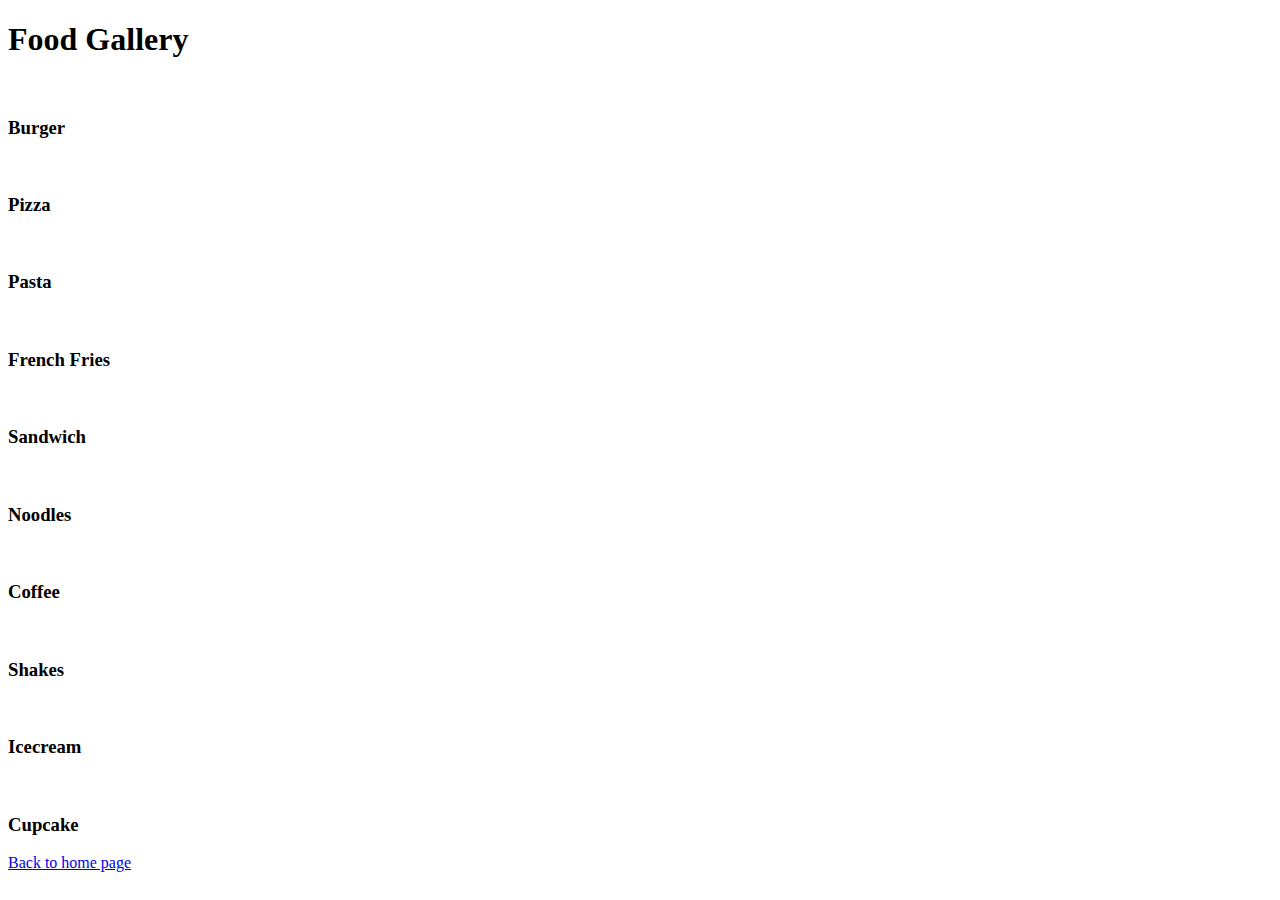
==== other/gallery.html @ 81c56f78 "foodie" ====
<!DOCTYPE html>
<html lang="en">
<head>
    <meta charset="UTF-8">
    <meta http-equiv="X-UA-Compatible" content="IE=edge">
    <meta name="viewport" content="width=device-width, initial-scale=1.0">
    <title>Gallery</title>
    <link rel="stylesheet" href="style/gallery.css">
</head>
<body>
    <section id="gallery">
        <h1>Food Gallery</h1>
        <div id="images-container">
        <div class="images">
            <img src="images/gallery/burger.jpg" alt="">
            <h3>Burger</h3>
        </div>
        <div class="images">
            <img src="images/gallery/pizza.jpg" alt="">
            <h3>Pizza</h3>
        </div>
        <div class="images">
            <img src="images/gallery/pasta.jpg" alt="">
            <h3>Pasta</h3>
        </div>
        <div class="images">
            <img src="images/gallery/french.jpg" alt="">
            <h3>French Fries</h3>
        </div>
        <div class="images">
            <img src="images/gallery/sandwich.jpg" alt="">
            <h3>Sandwich</h3>
        </div>
        <div class="images">
            <img src="images/gallery/noodles.jpg" alt="">
            <h3>Noodles</h3>
        </div>
        <div class="images">
            <img src="images/gallery/coffee.jpg" alt="">
            <h3>Coffee</h3>
        </div>
        <div class="images">
            <img src="images/gallery/shakes.jpg" alt="">
            <h3>Shakes</h3>
        </div>
        <div class="images">
            <img src="images/gallery/icecream.jpg" alt="">
            <h3>Icecream</h3>
        </div>
        <div class="images">
            <img src="images/gallery/cupcake.jpg" alt="">
            <h3>Cupcake</h3>
        </div>
    </div>
    <div>
        <a href="index.html">Back to home page</a>
    </div>
</section>

</body>
</html>
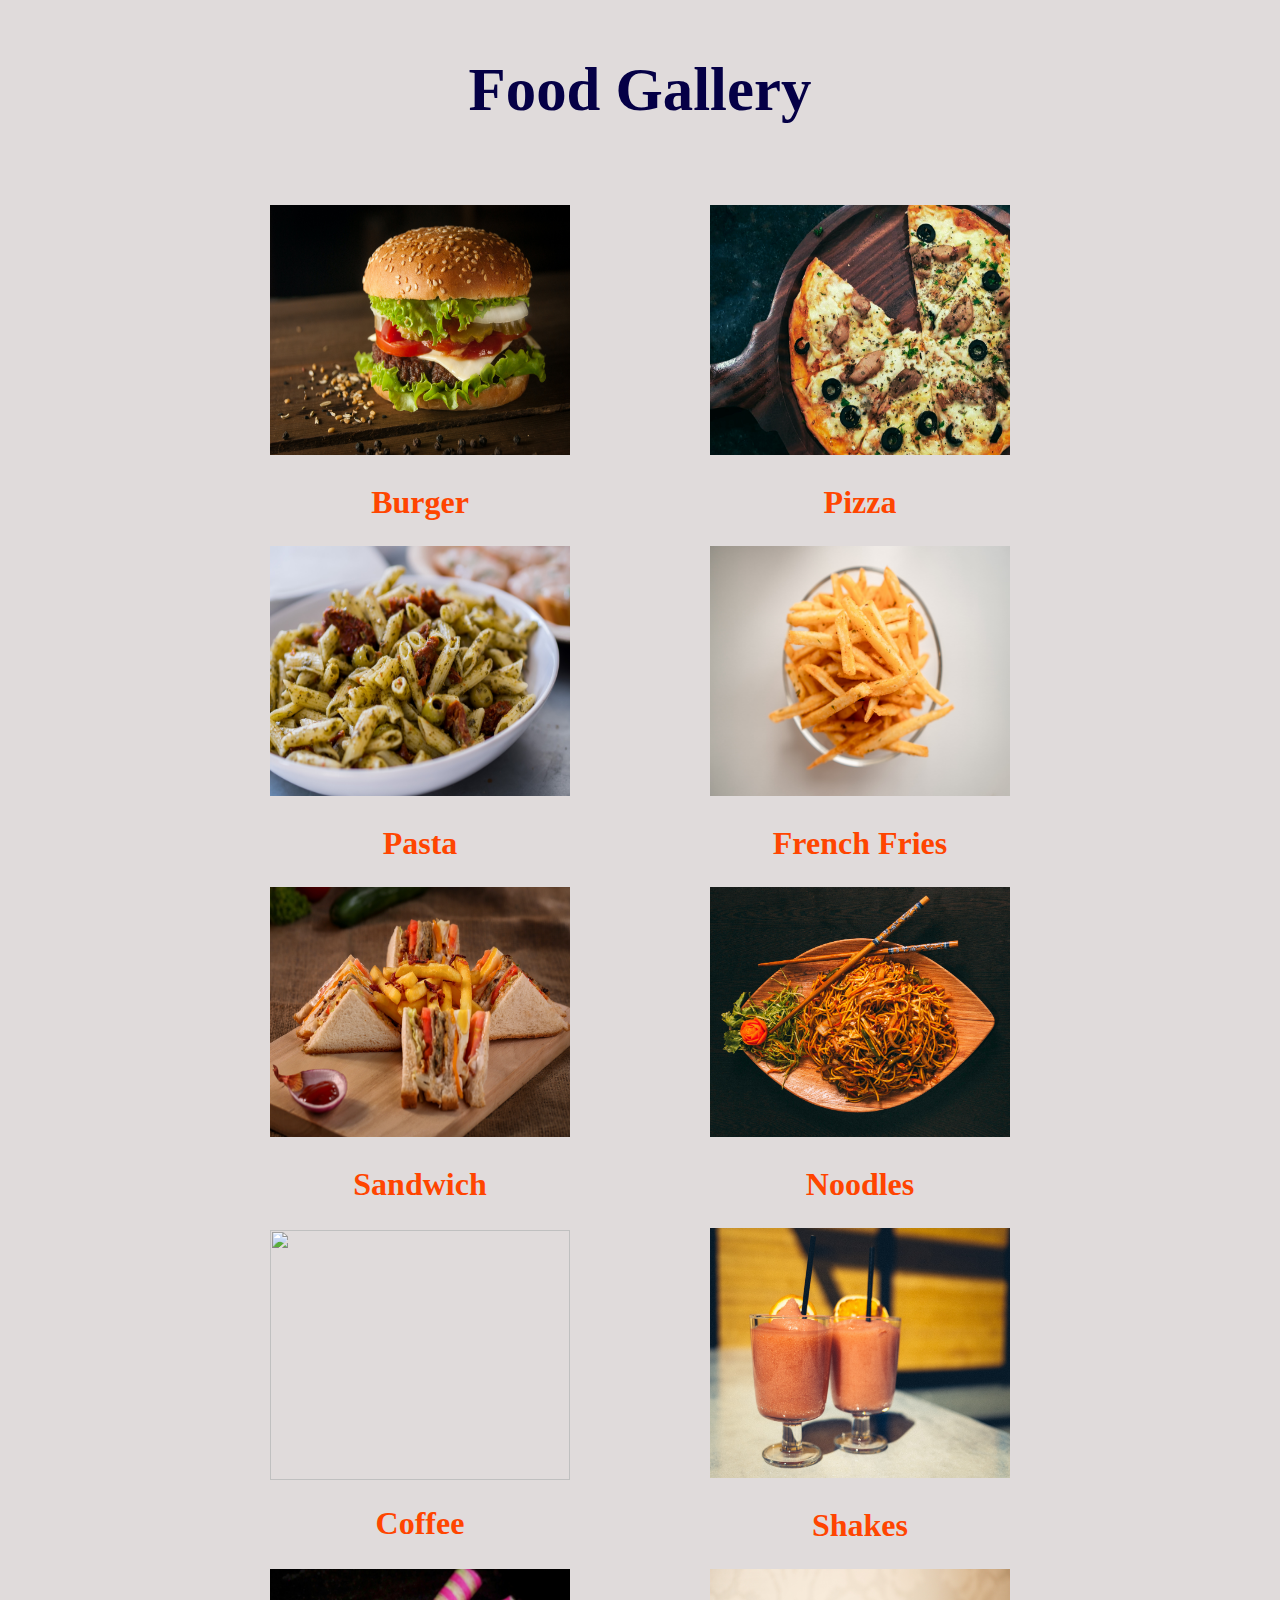
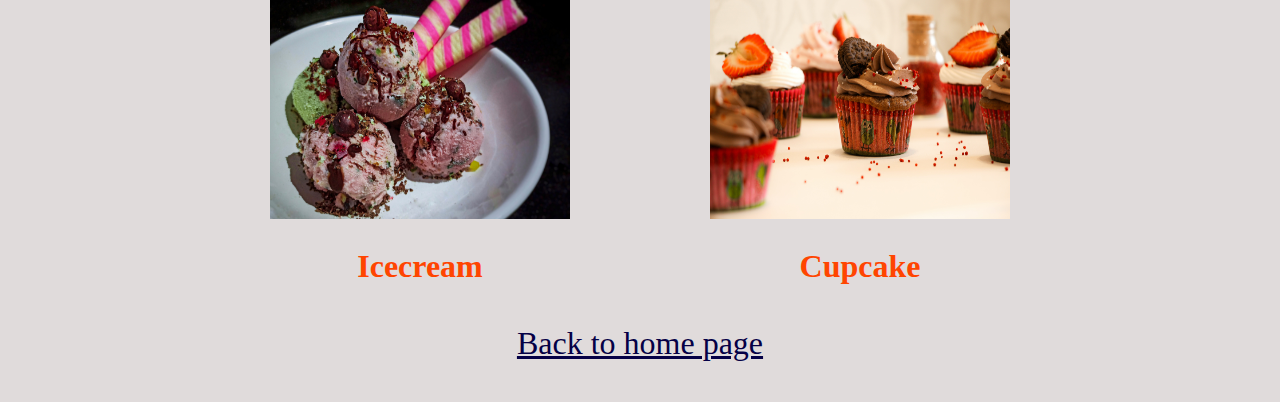
==== commit 23212fc0: "Update gallery.html" ====
--- a/other/gallery.html
+++ b/other/gallery.html
@@ -5,57 +5,57 @@
     <meta http-equiv="X-UA-Compatible" content="IE=edge">
     <meta name="viewport" content="width=device-width, initial-scale=1.0">
     <title>Gallery</title>
-    <link rel="stylesheet" href="style/gallery.css">
+    <link rel="stylesheet" href="../style/gallery.css">
 </head>
 <body>
     <section id="gallery">
         <h1>Food Gallery</h1>
         <div id="images-container">
         <div class="images">
-            <img src="images/gallery/burger.jpg" alt="">
+            <img src="../images/gallery/burger.jpg" alt="">
             <h3>Burger</h3>
         </div>
         <div class="images">
-            <img src="images/gallery/pizza.jpg" alt="">
+            <img src="../images/gallery/pizza.jpg" alt="">
             <h3>Pizza</h3>
         </div>
         <div class="images">
-            <img src="images/gallery/pasta.jpg" alt="">
+            <img src="../images/gallery/pasta.jpg" alt="">
             <h3>Pasta</h3>
         </div>
         <div class="images">
-            <img src="images/gallery/french.jpg" alt="">
+            <img src="../images/gallery/french.jpg" alt="">
             <h3>French Fries</h3>
         </div>
         <div class="images">
-            <img src="images/gallery/sandwich.jpg" alt="">
+            <img src="../images/gallery/sandwich.jpg" alt="">
             <h3>Sandwich</h3>
         </div>
         <div class="images">
-            <img src="images/gallery/noodles.jpg" alt="">
+            <img src="../images/gallery/noodles.jpg" alt="">
             <h3>Noodles</h3>
         </div>
         <div class="images">
-            <img src="images/gallery/coffee.jpg" alt="">
+            <img src="../images/gallery/coffee.jpg" alt="">
             <h3>Coffee</h3>
         </div>
         <div class="images">
-            <img src="images/gallery/shakes.jpg" alt="">
+            <img src="../images/gallery/shakes.jpg" alt="">
             <h3>Shakes</h3>
         </div>
         <div class="images">
-            <img src="images/gallery/icecream.jpg" alt="">
+            <img src="../images/gallery/icecream.jpg" alt="">
             <h3>Icecream</h3>
         </div>
         <div class="images">
-            <img src="images/gallery/cupcake.jpg" alt="">
+            <img src="../images/gallery/cupcake.jpg" alt="">
             <h3>Cupcake</h3>
         </div>
     </div>
     <div>
-        <a href="index.html">Back to home page</a>
+        <a href="../index.html">Back to home page</a>
     </div>
 </section>
 
 </body>
-</html>+</html>
--- a/style/gallery.css
+++ b/style/gallery.css
@@ -0,0 +1,51 @@
+*{
+    margin: 0;
+    padding: 0;
+}
+
+body{
+    background: rgb(224, 219, 219);
+}
+h1{ 
+    margin: 40px;
+    font-size: 3.8rem ;
+    padding: 15px;
+    font-family: 'Bree Serif', serif;
+    color: rgb(5, 0, 70);
+    text-align:center;
+}
+a{  
+    color: rgb(5, 0, 70);
+    display: block;
+    font-size: 2rem;
+    text-align: center;
+    margin-bottom: 40px;
+
+}
+#images-container{
+    display: flex;
+    flex-wrap: wrap;
+    
+    justify-content: center;
+    align-items: center;
+    margin-bottom: 40px;
+}
+
+#images-container img{
+     height: 250px;
+     width: 300px;
+     margin:  15px 60px;
+     padding: 10px;
+     transition: all 1s;
+
+}
+#images-container img:hover{
+    transform:scale(1.2);
+}
+#images-container h3{
+    text-align: center;
+    font-size: 2rem ;
+    color: orangered;
+    font-weight: bold;
+    font-family: Georgia, 'Times New Roman', Times, serif;
+}